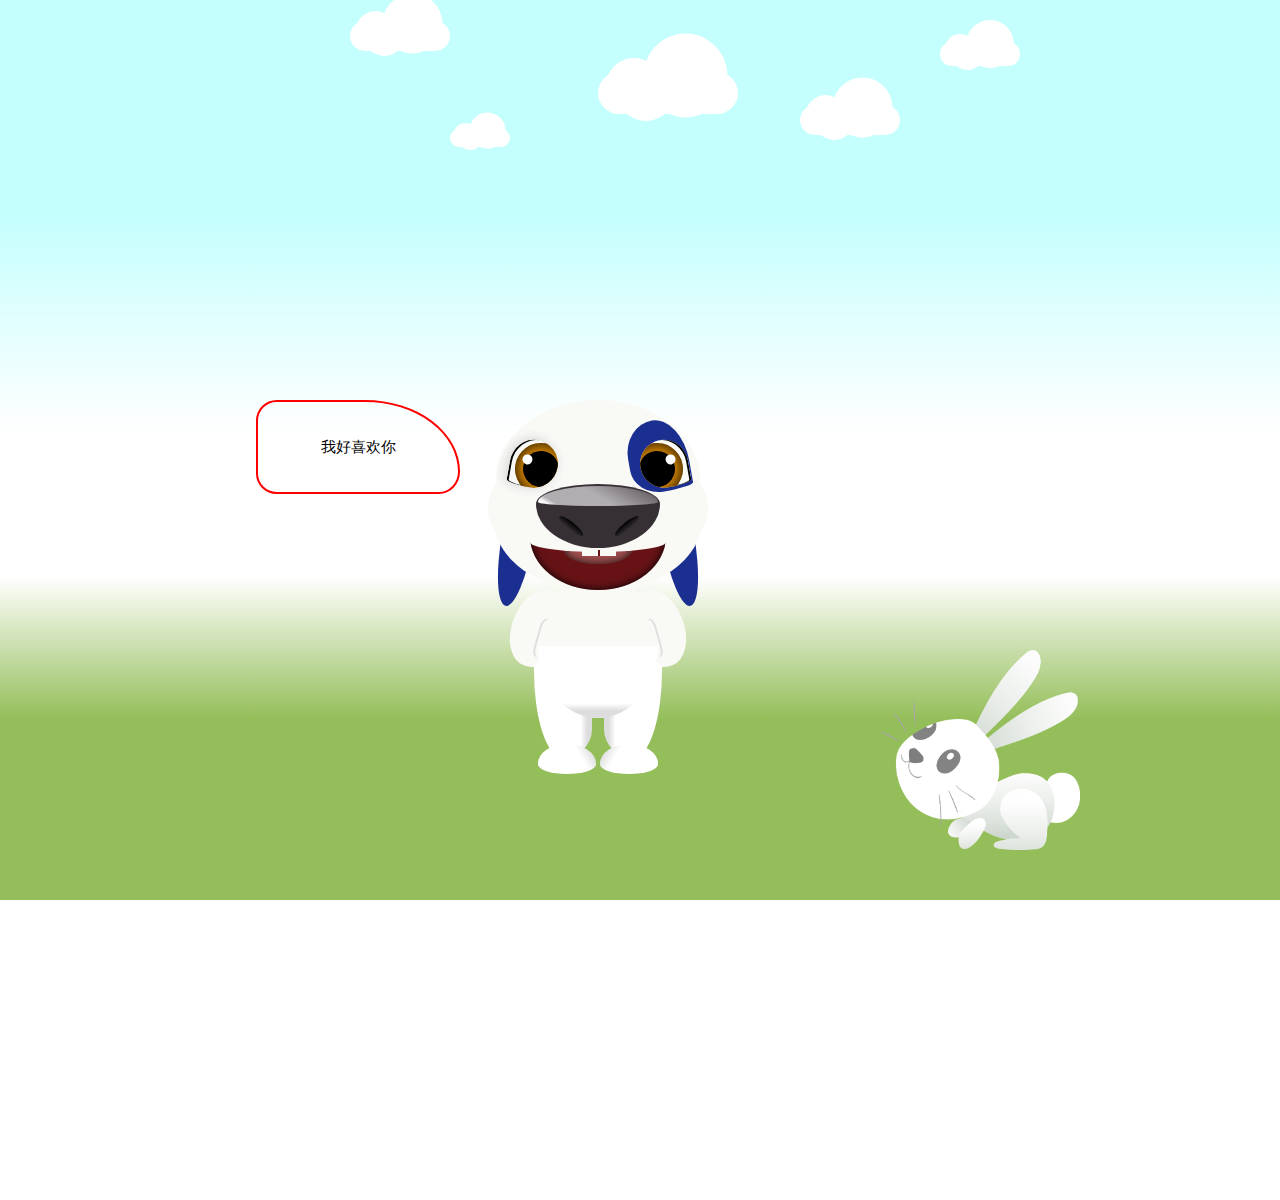
==== lovely/index.html @ 6830d872 "add lovely html" ====
<!DOCTYPE html>
<html lang="en">
<head>
	<meta charset="UTF-8">
	<title>Love</title>
	<link rel="stylesheet" href="css/style.css">
</head>
<body>
	
	<div class="sky">
		<div class="cloud x1"></div>
		<div class="cloud x2"></div>
		<div class="cloud x3"></div>
		<div class="cloud x4"></div>
		<div class="cloud x5"></div>
	</div>
	<div class="glass">
		<img src="img/rabbit.png">
	</div>
	<div class="dog center">
		<div class="forehead center"></div>
		<div class="face center"></div>
		<div class="chin center"></div>
		<div class="ear"></div>
		<div class="ear right"></div>
		<div class="birthmark"></div>
		<div class="eye">
			<div class="pupil"></div>
		</div>
		<div class="eye right">
			<div class="pupil"></div>
		</div>
		<div class="nose center">
			<div class="nostril"></div>
			<div class="nostril right"></div>
		</div>
		<div class="mouth center">
			<div class="teen"></div>
			<div class="teen right"></div>
			<div class="tongue center"></div>
		</div>
		<div class="body center">
			<div class="arm"></div>
			<div class="arm right"></div>
			<div class="leg">
				<div class="foot"></div>
			</div>
			<div class="leg right">
				<div class="foot"></div>
			</div>
			<div class="belly center"></div>
		</div>
	</div>
	<div class="word">我好喜欢你</div>

		<style>
	/*基元变量*/
	:root{
		--hl:#1b2f90;
		--bg:#f9f9f6;
		--t:2s;
	}
	body{
		overflow: hidden;
} 
	.center{
		position: absolute;
		left: 50%;
		transform: translate(-50%,0);	
	}
	.dog{
		width: 300px;
		height: 400px;
		position: relative;
		left:35%;
		top: 600px;
		transform: scale(2);
	}
	.forehead{
		width: 102px;
		height: 48px;
		background-color: var(--bg);
		/*水平半径和垂直半径*/
		border-radius: 51px / 40px 40px 8px 8px;
	}
	.face{
		width: 110px;
		height: 68px;
		background-color: var(--bg);
		border-radius: 50%;
		top:20px;
	}
	.chin{
		width: 104px;
		height: 36px;
		background-color: var(--bg);
		border-radius: 52px/ 0px 0px 36px 36px;
		top:60px;
	}
	.ear{
		width: 16px;
		height: 70px;
		background-color: var(--hl);
		border-radius: 50%;
		position: absolute;
		z-index: -1;
		left: 50%;
		top: 34px;
		transform-origin: 50% 0;
		transform: translate(-42px,0) rotate(10deg);
		animation: rotate var(--t) ease-out infinite;
	}
	.ear.right{
		/*水平翻转*/
		transform:scale(-1,1) translate(-26px,0) rotate(10deg);
		animation: rotate-r var(--t) ease-out infinite;
	}
	.birthmark{
		width: 30px;
		height: 36px;
		background-color: var(--hl);
		border-radius: 15px / 17px 23px 2px 13px;
		position: absolute;
		z-index: 1;
		left: 50%;
		top: 10px;
		transform: translate(15px,0) rotate(-10deg);
	}
	.eye{
		width: 24px;
		height: 24px;
		background-color: var(--bg);
		border-radius: 12px / 13px 12px 12px 2px;
		position: absolute;
		z-index: 2;
		left: 50%;
		top: 20px;
		transform-origin: 50% 0;
		transform: translate(-42px,0) rotate(10deg);
		box-shadow: 1px 0px 0px 0px #000 inset, -1px 0px 5px 1px #ddd;
		overflow: hidden;
	}
	.eye.right{
		transform:scale(-1,1) translate(-19px,0) rotate(10deg);   
		box-shadow: 1px 0px 0px 0px #000 inset;
	}
	.pupil{
		width: 26px;
		height: 26px;
		background: #e79101;
		border-radius: 50%;
		position: absolute;
		left: 3px;
		top: 1px;
		box-shadow: 0 0 8px 0 #000 inset;
		animation: translate var(--t) ease-out infinite;
	}
	.pupil:before{
		width: 18px;
		height: 18px;
		background: #000;
		border-radius: 50%;
		position: absolute;
		left: 50%;
		top: 50%;
		transform: translate(-50%,-50%);
		content: "";
	}
	.pupil:after{
		width: 5px;
		height: 5px;
		background: #fff;
		border-radius: 50%;
		position: absolute;
		left: 3px;
		top: 7px;
		content: "";
	}
	.nose{
		width: 62px;
		height: 32px;
		top: 42px;
		background: #363035;
		border-radius: 31px / 10px 10px 22px 22px;
		z-index: 3;
	}
	.nose:before{
		content: "";
		width: 60px;
		height: 10px;
		position: absolute;
		left: 50%;
		top:1px;
		transform: translate(-50%,0);
		border-radius: 30px/8px 8px 2px 2px;
		background:linear-gradient(30deg,#fff 0%,#fff 8%,#b1aeb1 15%,#b1aeb1 50%,#544d53 100%);
	}
	.nostril{
		width: 15px;
		height: 4px;
		top: 19px;
		background: linear-gradient(0deg,#363035 0%,#000 100%);
		position: absolute;
		left: 50%;
		border-radius: 50%;
		transform:translate(-21px,0) rotate(39deg);
		animation: resize var(--t) ease-out infinite;
	}
	.nostril.right{
		transform:scale(-1,1) translate(-7px,0) rotate(39deg) ;
	}
	.mouth{
		width: 68px;
		height: 27px;
		top: 68px;
		background:#671316;
		border-radius: 34px/0px 0px 27px 27px;
		box-shadow: 0 0 4px #000 inset;
		z-index: 1;
		animation: open var(--t) ease-out infinite;
	}
	.mouth:before{
		width: 68px;
		height: 8px;
		background-color: var(--bg);
		border-radius: 34px/0px 0px 5px 5px;
		content: "";
		position: absolute;
	}
	.teen{
		width: 8px;
		height: 3px;
		background: var(--bg);
		border-right: 4px/0px 0px 0px 1px;
		position: absolute;
		left: 50%;
		top: 7px;
		transform: translate(-8px,0);
	}
	.teen.right{
		transform: scale(-1,1) translate(0px,0);
		border-right: .5px solid #671316;
	}
	.tongue{
		width: 34px;
		height: 14px;
		background: #a2504f;
		border-radius: 17px/0px 0px 7px 7px;
		z-index: -1;
		box-shadow: 0 0 4px 0 #111 inset;
		top: 0px;
		animation: extend var(--t) ease-out infinite;
	}
	.body{
		width: 66px;
		height: 70px;
		background: var(--bg);
		top: 89px;
		border-radius:50%
	}
	.arm{
		width: 26px;
		height: 40px;
		background: var(--bg);
		position: absolute;
		left: 50%;
		top:5px;
		border-radius:13px/20px 0 14px 20px;
		transform: translate(-43px,0) rotate(21deg);
	}
	.arm:before{
		content: '';
		width: 5px;
		height: 20px;
		border-radius: 5px /10px 0px 0px 10px;
		box-shadow: -1px 0 0px 0 rgba(200,200,200,0.5);
		position: absolute;
		right: 6px;
		top: 14px;
		transform: rotate(-5deg);
	}
	.arm.right{
		transform: scale(-1,1) translate(-17px,0) rotate(21deg);
	}
	.leg{
		width: 29px;
		height: 50px;
		background: linear-gradient(-90deg,#ddd 0%,#ddd 8%,#fff 20%,#fff 100%);
		position: absolute;
		left: 50%;
		top:40px;
		border-radius:15px/5px 5px 15px 45px;
		transform: translate(-32px,0);
	}
	.leg.right{
		transform: scale(-1,1) translate(-3px,0);
	}
	.foot{
		width: 29px;
		height: 15px;
		background: linear-gradient(-120deg, #ddd 0%,#ddd 10%,#fff 30%,#fff 100%);
		position: absolute;
		left: 2px;
		bottom:-8px;
		border-radius:15px/10px 10px 5px 5px;
	}
	.belly{
		z-index: 2px;
		width: 60px;
		height: 36px;
		background: linear-gradient(0deg, #ddd 0%,#ddd 10%,#fff 20%,#fff 100%);
		border-radius:30px/0px 0px 36px 36px;
		top: 34px;
	}

	@keyframes rotate{
		0%{transform: translate(-42px,0) rotate(10deg);}
		50% {transform: translate(-42px,0) rotate(30deg);}
		100% {transform: translate(-42px,0) rotate(10deg);}
	}

	@keyframes rotate-r{
		0% {transform:scale(-1,1) translate(-26px,0) rotate(10deg);}
		50% {transform:scale(-1,1) translate(-26px,0) rotate(30deg);}
		100% {transform:scale(-1,1) translate(-26px,0) rotate(10deg);}
	}

	@keyframes translate{
		0%{left:3px;}
		50% {left: 6px;}
		100% {left:3px;}
	}
	@keyframes resize{
		0%{height: 4px;}
		50%{height: 3px;}
		100%{height: 4px;}
	}
	@keyframes extend{
		0%{height: 14px;}
		50%{height: 23px;}
		100%{height: 14px;}
	}
	@keyframes open{
		0%{height: 27px;border-radius: 34px/0px 0px 27px 27px;}
		50%{height: 20px;border-radius: 34px/0px 0px 20px 27px;}
		100%{height: 27px;border-radius: 34px/0px 0px 27px 27px;}
	}
	</style>
</body>
</html>
---- lovely/css/style.css ----
/* 清除默认样式 */
	*{
		margin:0;
		padding: 0;
	}
	/* 天空背景 */
	.sky{
		position: absolute;
		top: 0;
		bottom: 40%;
		left: 0;
		width:100%;
		background: linear-gradient( rgb(196,288,253) 40%,transparent 80%)
	}
	/* 绿地背景 */
	.glass{
		position: absolute;
		top: 60%;
		bottom: 0;
		left: 0;
		width: 100%;
		background: linear-gradient(to top,rgb(148,190,89) 50%,transparent 90%)
	}
	.glass img{
		display: block;
		position: absolute;
		bottom: 50px;
		right: 200px;
		width: 200px;
		height: 200px;
	}
	/* 绘制白云 */
	.cloud{
		float: left;
		display: inline-block;
		width: 200px;
		height: 60px;
		background-color: #fff;
		border-radius: 60px;
		position: relative;
	}
	.cloud:before{
		content: "";
		position: absolute;
		background-color: #fff;
		width: 100px;height: 80px;
		top: -15px;left: 10px;
		border-radius: 40px;
		transform: rotate(30deg);
	}
	.cloud:after{
		content: "";
		position: absolute;
		background-color: #fff;
		width: 120px;height: 120px;
		top: -55px;left: auto; right: 15px;
		border-radius: 100px;
		transform: rotate(30deg);
	}
	.word{
		width: 200px;
		height: 90px;
		border: 2px solid red;
		position: absolute;
		left: 20%;
		z-index: 520;
		border-radius: 50px 230px 51px 50px/50px 174px 54px 50px;
		text-align: center;
		font-size: 15px;
		line-height: 90px;

	}
	/* 对每个白云缩放和定位 */
	/* .x1{
		transform: scale(0.5) translate(300%,20%);
	}
	.x2{
		transform: scale(0.3) translate(300%,600%);
	}
	.x3{
		transform: scale(0.7) translate(120%,150%);
	}
	.x4{
		transform: scale(0.5) translate(150%,300%);
	}
	.x5{
		transform: scale(0.4) translate(100%,100%);
	} */
	.x1{
		transform: scale(0.5) translate(300%,20%);
		animation: move1 8s linear infinite;
	}
	.x2{
		transform: scale(0.3) translate(300%,600%);
		animation: move2 9s linear infinite;
	}
	.x3{
		transform: scale(0.7) translate(120%,150%);
		animation: move3 10s linear infinite;
	}
	.x4{
		transform: scale(0.5) translate(150%,300%);
		animation: move4 11s linear infinite;
	}
	.x5{
		transform: scale(0.4) translate(100%,100%);
		animation: move5 9s linear infinite;
	}
	@keyframes move1{
		0%{transform:scale(0.5) translate(2000px,0px);opacity: 0.9}
		100% {transform:scale(0.5) translate(-2000px,0px);opacity: 0.2}
	}
	@keyframes move2{
		0%{transform: scale(0.6) translate(2000px,600%);opacity: 0.9}
		100% {transform:scale(0.6) translate(-2000px,600%);opacity: 0.2}
		
	}
	@keyframes move3{
		0%{transform:scale(0.7) translate(2000px,200px);opacity: 0.9}
		100% {transform:scale(0.7) translate(-2000px,200px);opacity: 0.2}
	}
	@keyframes move4{
		0%{transform:scale(0.5) translate(2000px,300px);opacity: 0.9}
		100% {transform:scale(0.5) translate(-2000px,300px);opacity:0.2}
	}
	@keyframes move5{
		0%{transform:scale(0.4) translate(2500px,101px);opacity: 0.9}
		100% {transform:scale(0.4) translate(-2500px,101px);opacity: 0.2}
	}
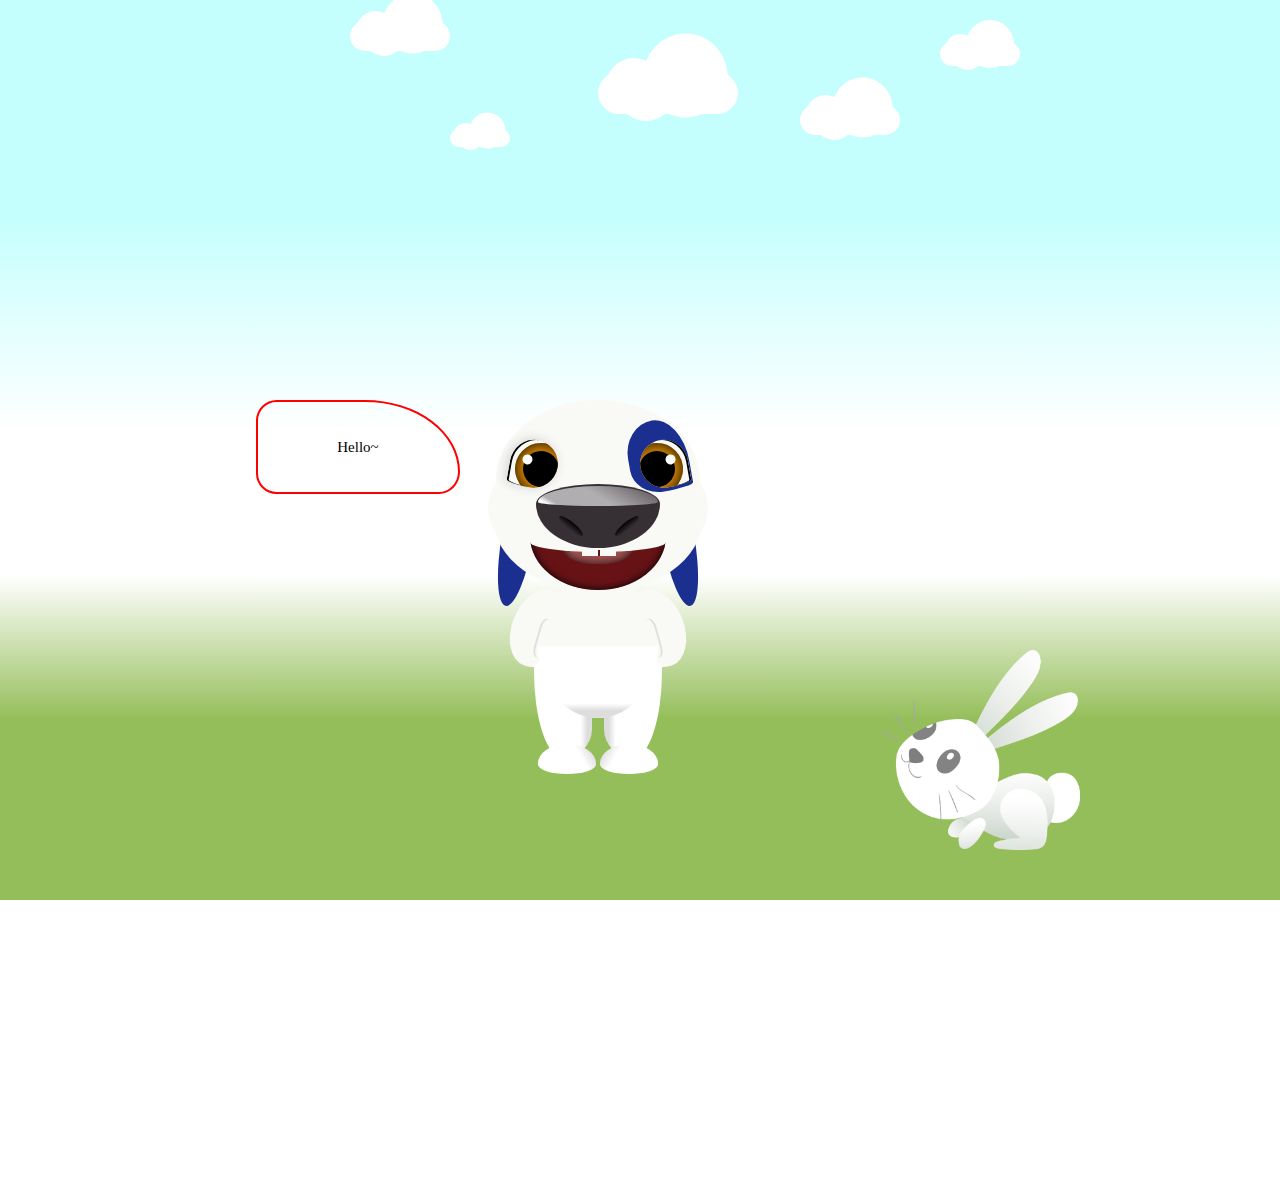
==== commit 67e9c961: "Update index.html" ====
--- a/lovely/index.html
+++ b/lovely/index.html
@@ -51,7 +51,7 @@
 			<div class="belly center"></div>
 		</div>
 	</div>
-	<div class="word">我好喜欢你</div>
+	<div class="word">Hello~</div>
 
 		<style>
 	/*基元变量*/
@@ -347,4 +347,4 @@
 	}
 	</style>
 </body>
-</html>+</html>
